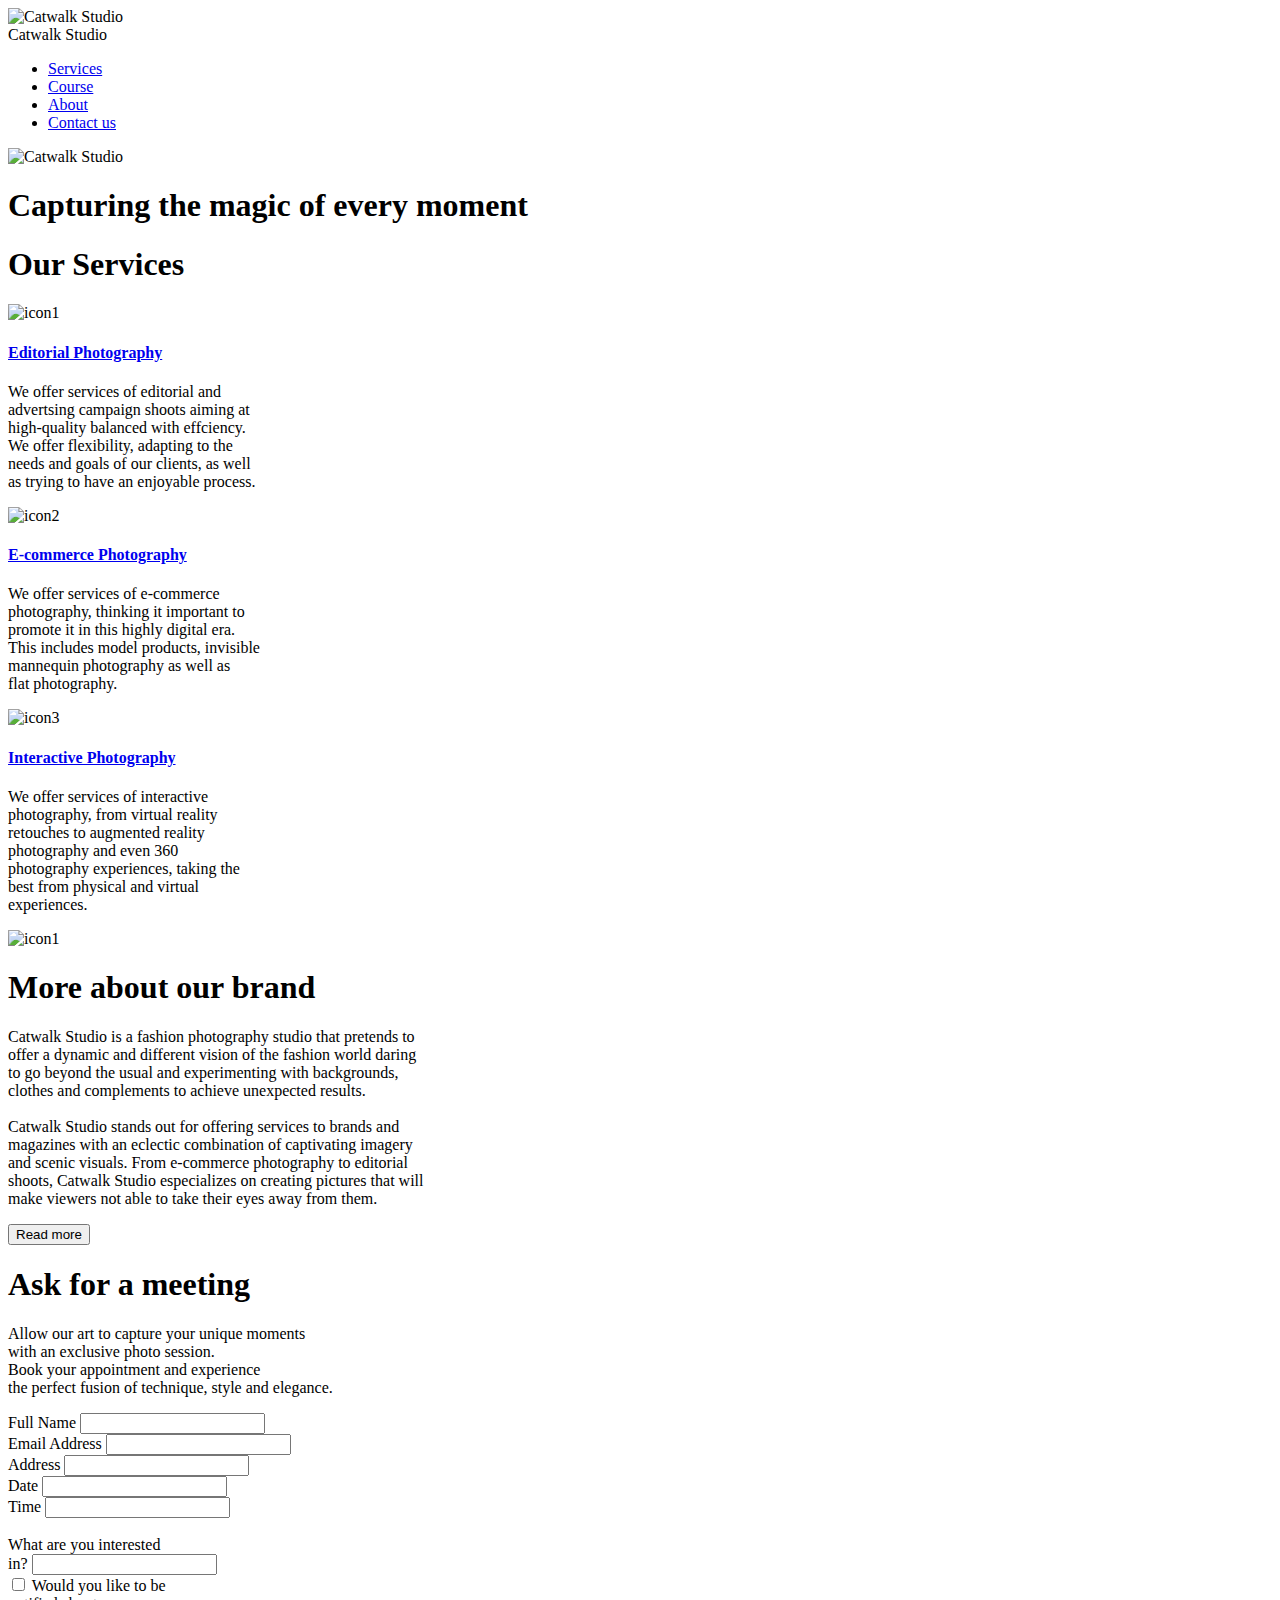
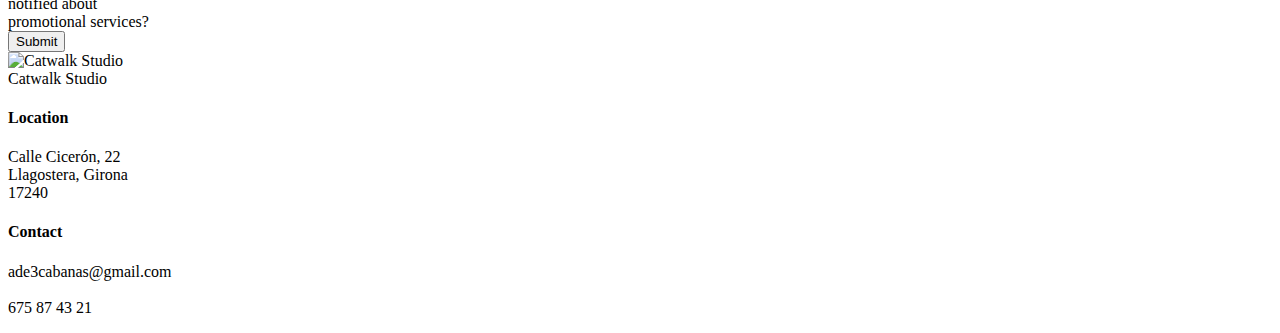
==== index.html @ 2f28ed2b "Add files via upload" ====
<!DOCTYPE html>
<html lang="en">

<head>
    <meta charset="UTF-8">
    <meta name="viewport" content="width=device-width, initial-scale=1.0">
    <title>Catwalk Studio</title>
    <link rel="preconnect" href="https://fonts.googleapis.com">
<link rel="preconnect" href="https://fonts.gstatic.com" crossorigin>
<link href="https://fonts.googleapis.com/css2?family=Bonbon&family=Bruno+Ace&display=swap" rel="stylesheet">
<link rel="preconnect" href="https://fonts.googleapis.com">
<link rel="preconnect" href="https://fonts.gstatic.com" crossorigin>
<link href="https://fonts.googleapis.com/css2?family=Bonbon&family=Bruno+Ace&family=Kulim+Park:ital,wght@0,200;0,300;0,400;0,600;0,700;1,200;1,300;1,400;1,600;1,700&display=swap" rel="stylesheet">
<link rel="preconnect" href="https://fonts.googleapis.com">
<link rel="preconnect" href="https://fonts.gstatic.com" crossorigin>
<link href="https://fonts.googleapis.com/css2?family=Bonbon&family=Bruno+Ace&family=Bruno+Ace+SC&family=Kulim+Park:ital,wght@0,200;0,300;0,400;0,600;0,700;1,200;1,300;1,400;1,600;1,700&display=swap" rel="stylesheet">
    <link rel="stylesheet" href="css/main.css">
</head>
<body>
    <header class="header">
        <div class="logo">
            <img src="Images/Website logo.png" alt="Catwalk Studio">
        </div>
        <div class="website-name">Catwalk Studio</div>
        <div class="menu">
            <nav>
                <ul>
                    <li>
                        <a href="Services.html">Services</a> 
                    </li>
                    <li>
                        <a href="Course.html">Course</a>
                    </li>
                    <li>
                        <a href="About.html">About</a>
                    </li>
                    <li>
                        <a href="Contact-us.html">Contact us</a>
                    </li>
                </ul>
            </nav>
        </div>
        <script src="js/main.js"></script>
    </header>
    <section class="banner">
        <div class="container">
            <img src="Images/Homepage main image.png" alt="Catwalk Studio">
            <h1>Capturing the magic of every moment</h1>
        </div>
        <script src="js/main.js"></script>
    </section>
    <section class="Services">
        <div class="container">
            <h1>Our Services</h1>
            <div class="items-box1">
                <div class="item1">
                   <img src="Images/Service image 1.png" alt="icon1">
                   <a href="Editorial-photography.html">
                    <h4>Editorial Photography</h4>
                   </a>
                   <p>We offer services of editorial and <br>
                    advertsing campaign shoots aiming at <br>
                    high-quality balanced with effciency. <br>
                    We offer flexibility, adapting to the <br>
                    needs and goals of our clients, as well <br>
                    as trying to have an enjoyable process.</p>
                </div>
                <div class="item2">
                   <img src="Images/Service image 2.png" alt="icon2">
                   <a href="E-commerce-photography.html">
                    <h4>E-commerce Photography</h4>
                   </a>
                   <p>We offer services of e-commerce <br>
                    photography, thinking it important to <br>
                    promote it in this highly digital era. <br>
                    This includes model products, invisible <br>
                    mannequin photography as well as <br>
                    flat photography.</p>
               </div>
               <div class="item3">
                   <img src="Images/Service image 3.png" alt="icon3">
                   <a href="Interactive-photography.html">
                    <h4>Interactive Photography</h4>
                   </a>
                   <p>We offer services of interactive <br>
                    photography, from virtual reality <br>
                    retouches to augmented reality <br>
                    photography and even 360 <br>
                    photography experiences, taking the <br>
                    best from physical and virtual <br>
                    experiences.</p>
               </div>
           </div>
           <script src="js/main.js"></script>
        </div>
    </section>
    <section class="About">
        <div class="container">
            <div class="items-box2">
                <div class="item1">
                    <img src="Images/About image.png" alt="icon1">
                </div>
                <div class="item2">
                    <h1>More about our brand</h1>
                    <p>Catwalk Studio is a fashion photography studio that pretends to <br>
                        offer a dynamic and different vision of the fashion world daring <br>
                        to go beyond the usual and experimenting with backgrounds, <br>
                        clothes and complements to achieve unexpected results. <br> <br>
                        Catwalk Studio stands out for offering services to brands and <br>
                        magazines with an eclectic combination of captivating imagery <br>
                        and scenic visuals. From e-commerce photography to editorial <br>
                        shoots, Catwalk Studio especializes on creating pictures that will <br>
                        make viewers not able to take their eyes away from them.</p>
                    <a href="About.html">
                        <button>Read more</button>
                    </a>                          
                </div>
            </div>
            <script src="js/main.js"></script>
        </div>
    </section>
    <section class="Meeting">
        <div class="container">
            <div class="items-box3">
                <div class="item">
                    <h1>Ask for a meeting</h1>
                    <p>Allow our art to capture your unique moments <br>
                        with an exclusive photo session. <br>
                        Book your appointment and experience <br>
                        the perfect fusion of technique, style and elegance.</p>
                </div>
                <div class="form">
                    <div class="input1">
                        <label for="input1">Full Name</label>
                        <input type="text" id="input1" name="name" />
                    </div>
                    <div class="input2">
                        <label for="input2">Email Address</label>
                        <input type="text" id="input2" name="name" />
                    </div>
                    <div class="input3">
                        <label for="input3">Address</label>
                        <input type="text" id="input3" name="name" />
                    </div>
                    <div class="input4">
                        <label for="input4">Date</label>
                        <input type="text" id="input4" name="name" />
                    </div>
                    <div class="input5">
                        <label for="input5">Time</label>
                        <input type="text" id="input5" name="name" />
                    </div> <br>
                    <div class="input6">
                        <label for="input6">What are you interested <br>
                                            in?</label>
                        <input type="text" id="input6" name="name" />
                    </div>
                    <div class="checkbox">
                        <input type="checkbox" id="message" name="message" value="message">
                        <label for="message">Would you like to be <br>
                                              notified about <br>
                                              promotional services?</label>
                    </div>
                    <a href="We'll-contact-you-soon!.html">
                        <button>Submit</button>
                    </a>    
                </div>
                <script src="js/main.js"></script>
            </div>
        </div>
    </section>
    <section class="Footer">
        <div class="container">
            <div class="items-box4">
                <div class="item">
                    <div class="logo">
                        <img src="Images/Website logo.png" alt="Catwalk Studio">
                    </div>
                    <div class="website-name">Catwalk Studio</div>
                </div>
                <div class="col1">
                    <h4>Location</h4>
                    <p>Calle Cicerón, 22 <br>
                        Llagostera, Girona <br>
                        17240</p>
                </div>
                <div class="col2">
                    <h4>Contact</h4>
                    <p>ade3cabanas@gmail.com <br> <br>
                        675 87 43 21</p>
                </div>
            </div>
            <script src="js/main.js"></script>
        </div>
    </section>
</body>

</html>
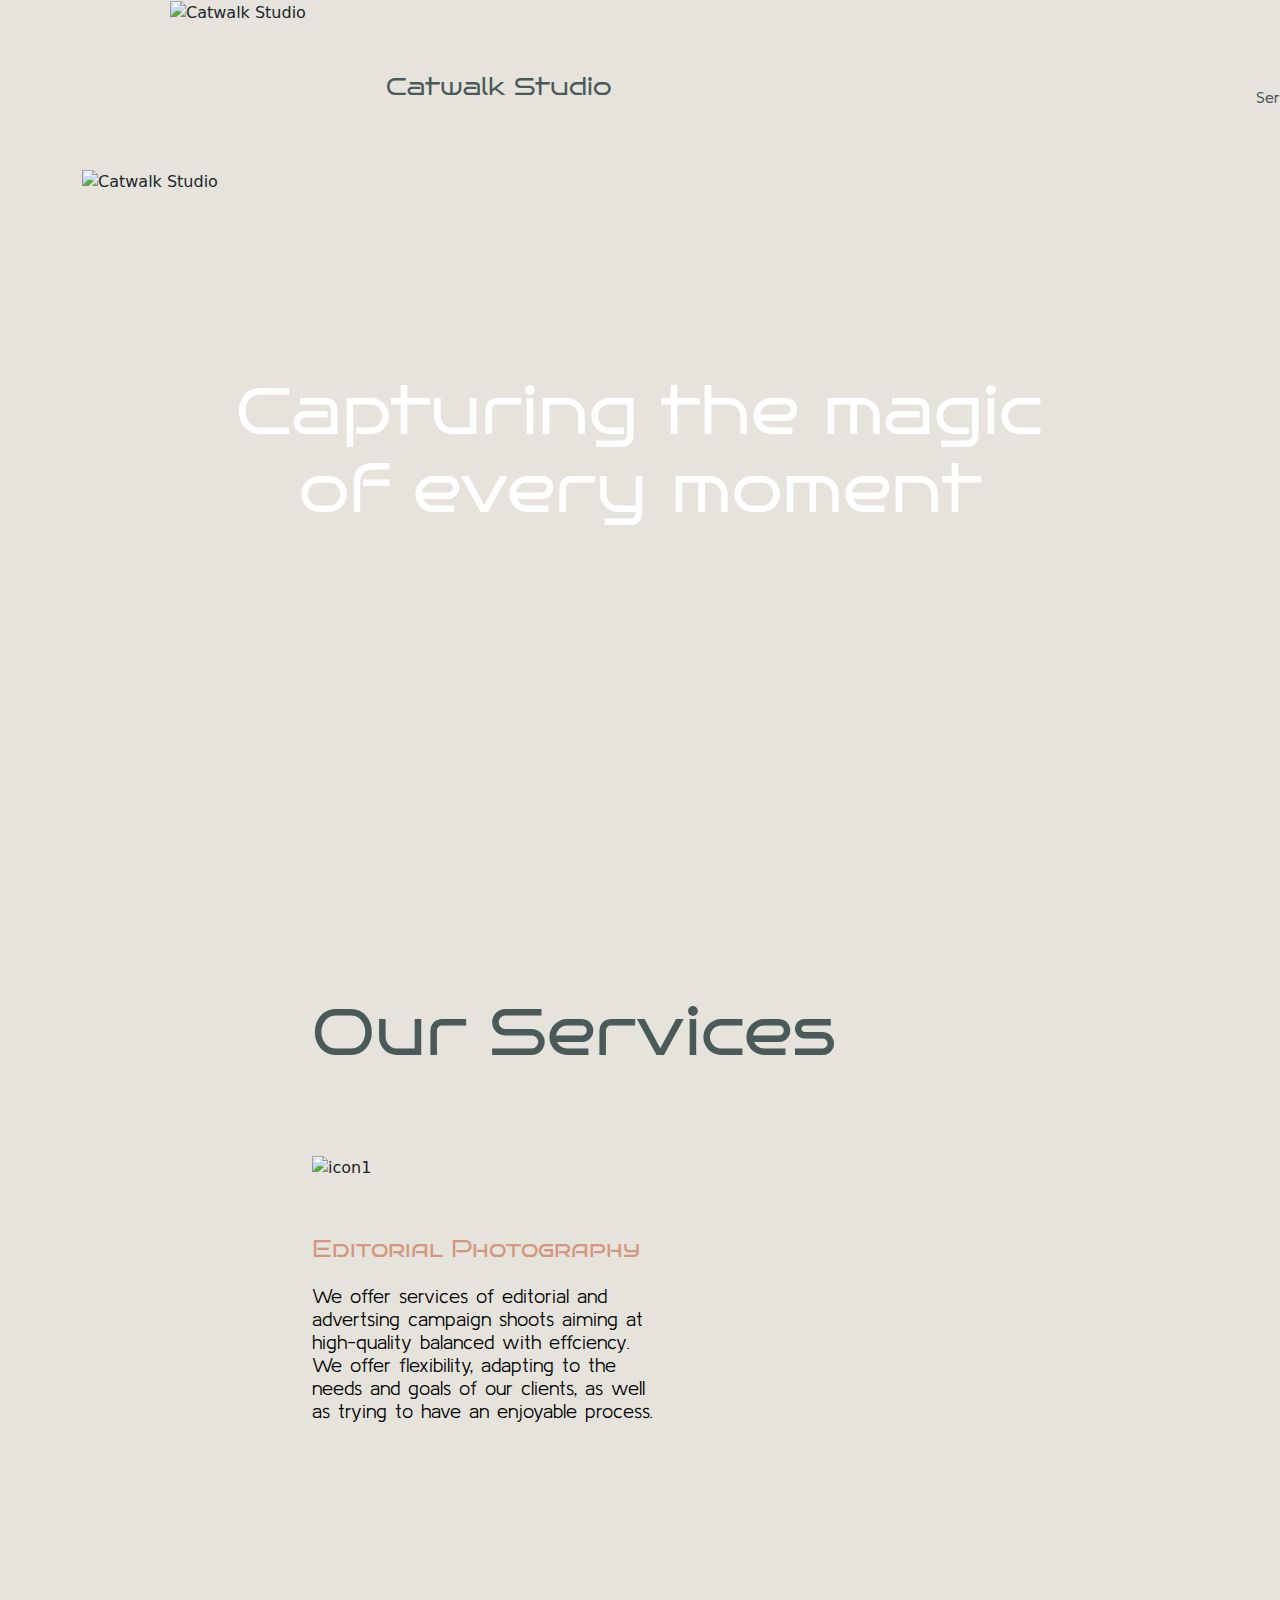
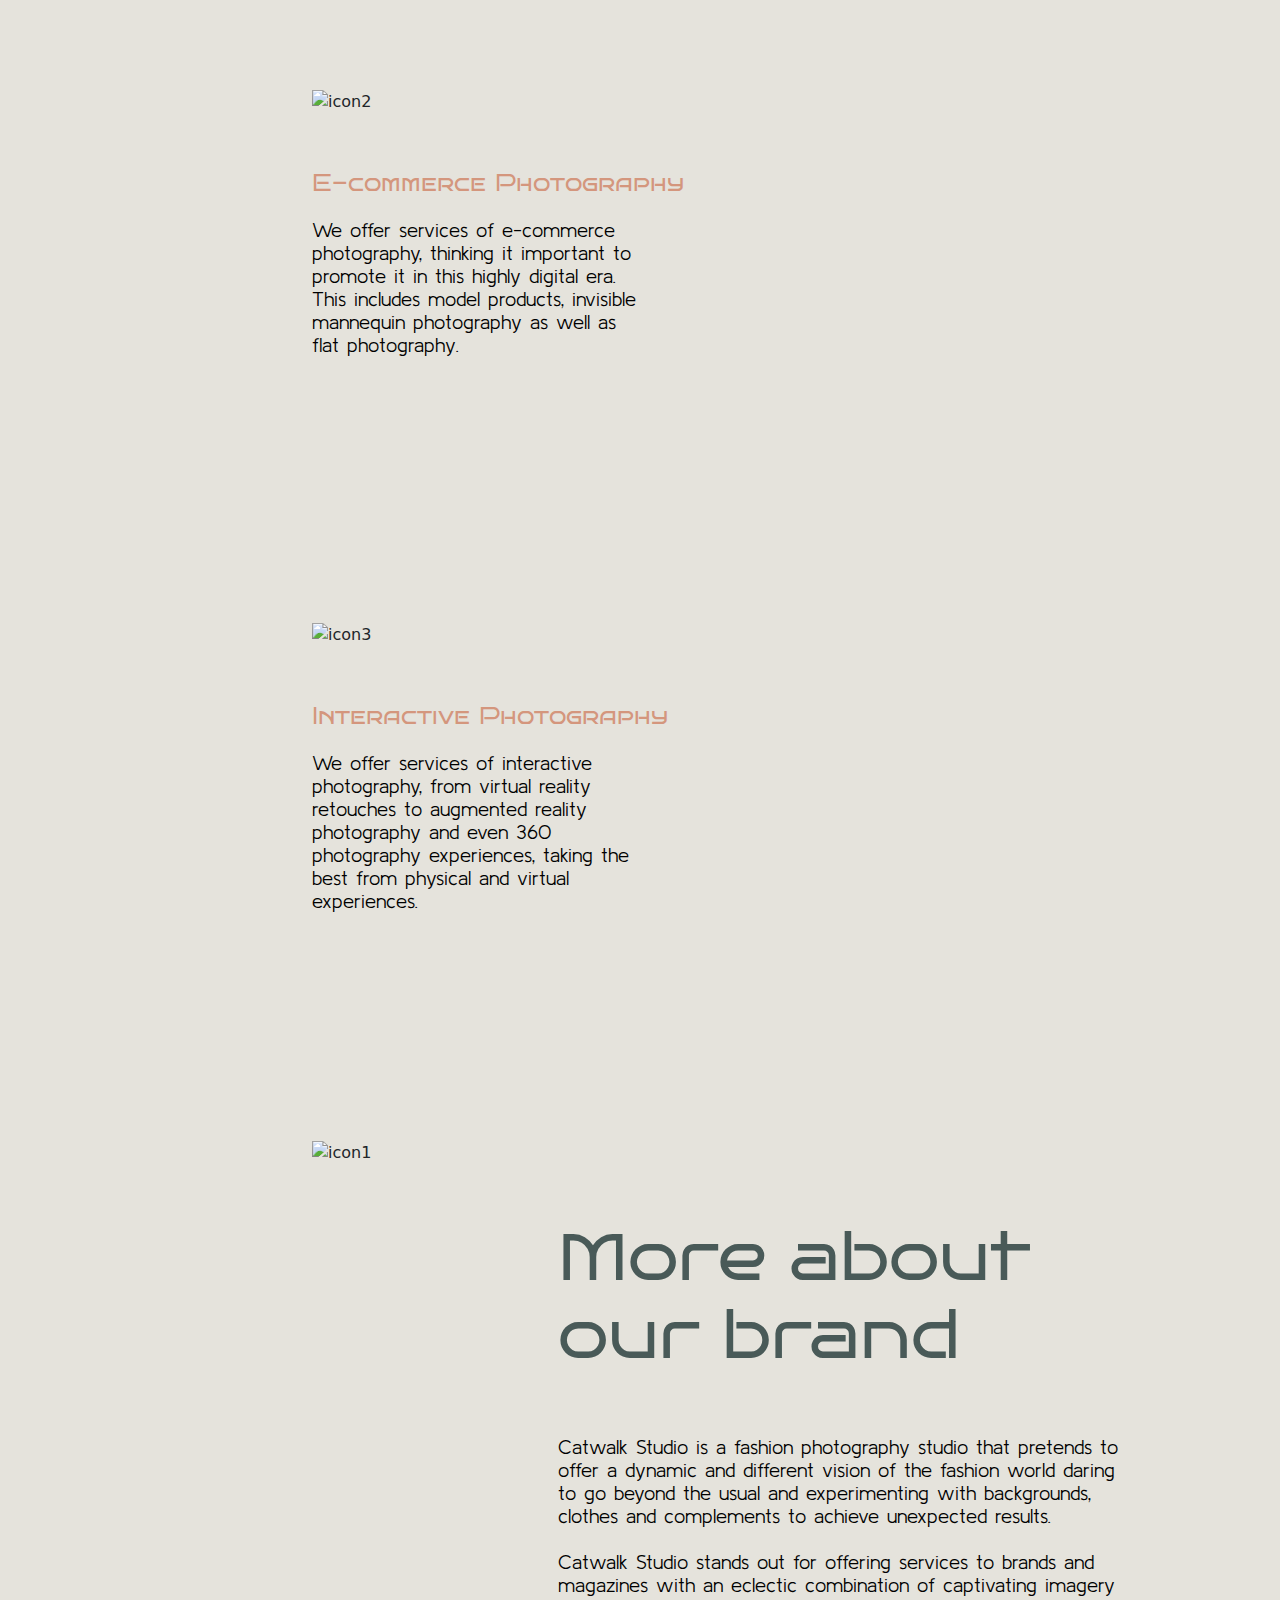
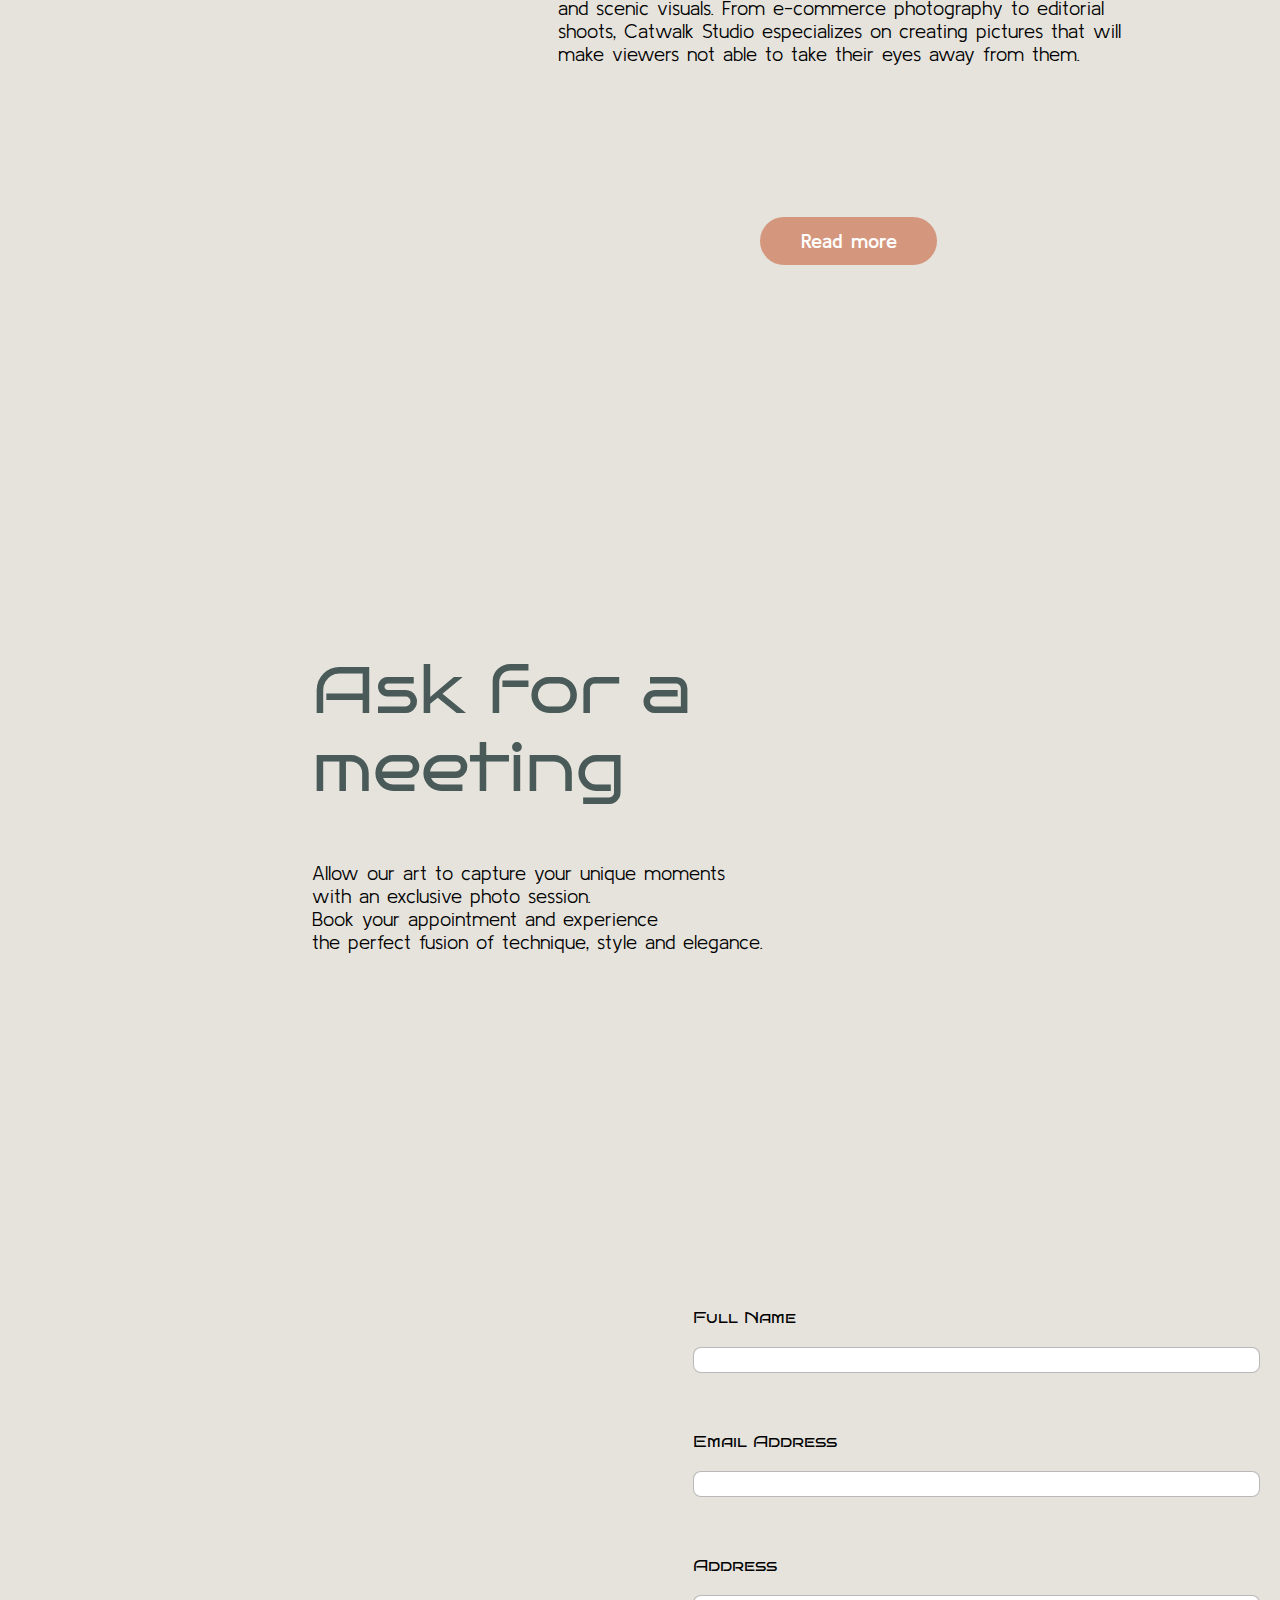
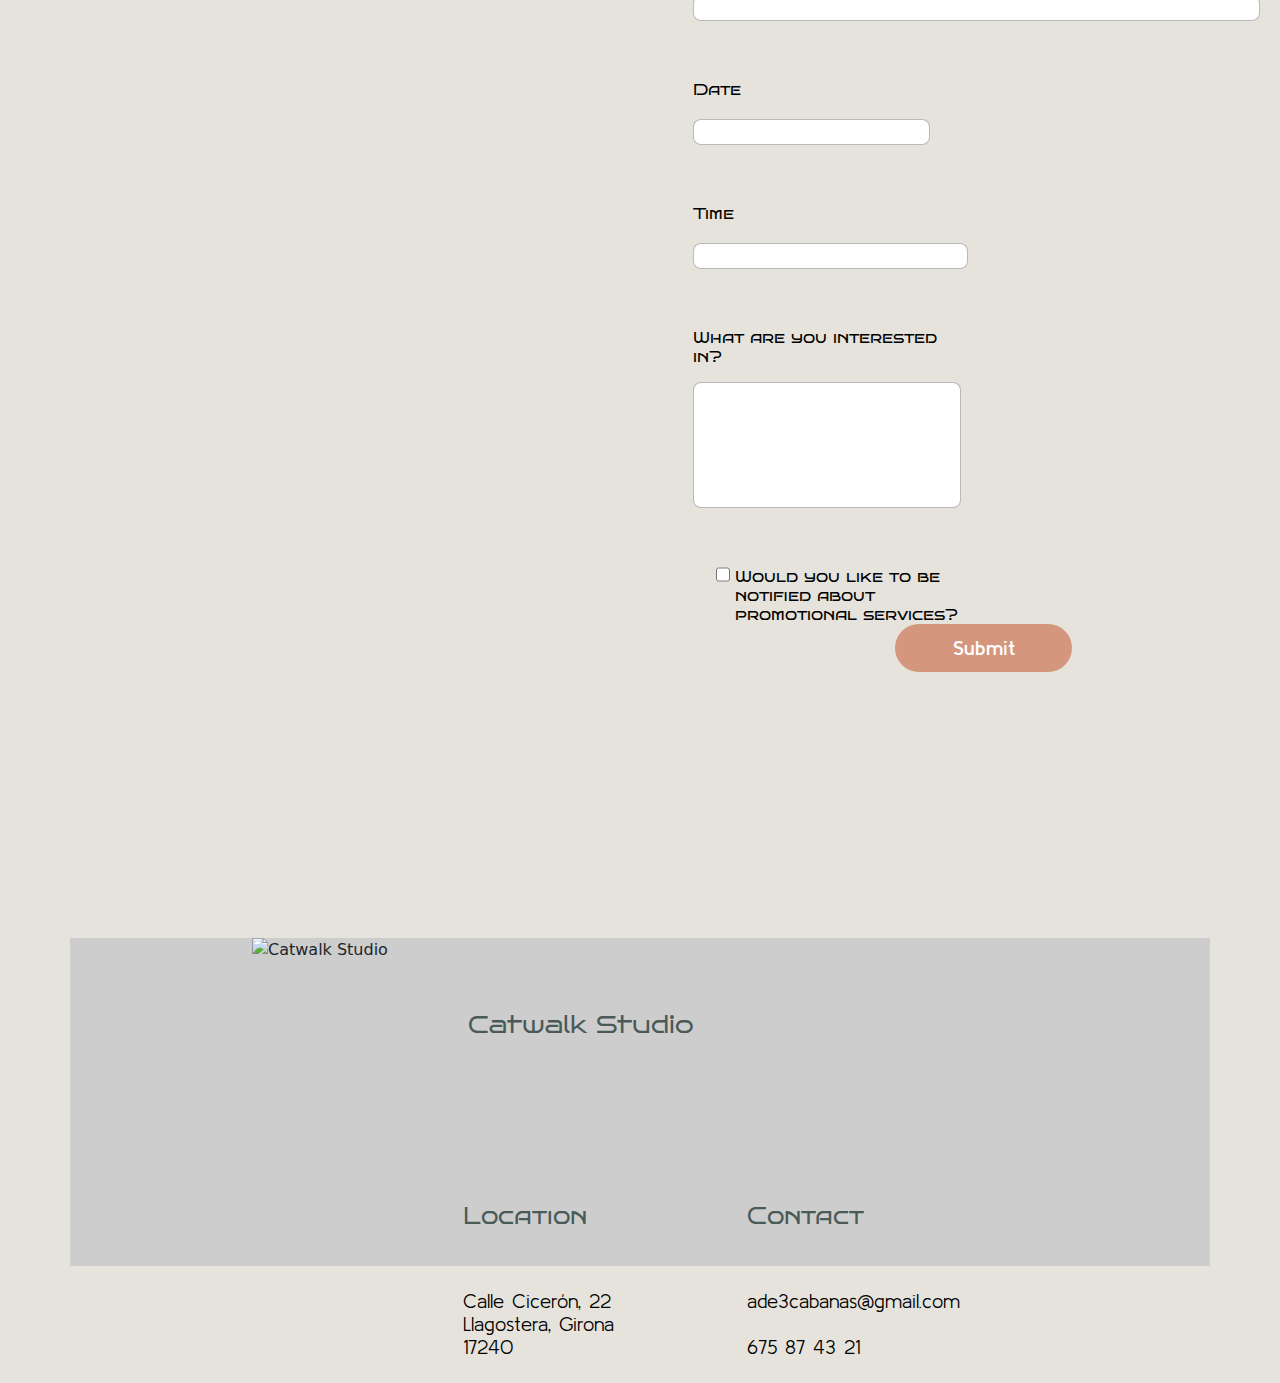
==== commit a4457f37: "confirm" ====
--- a/index.html
+++ b/index.html
@@ -14,6 +14,9 @@
 <link rel="preconnect" href="https://fonts.googleapis.com">
 <link rel="preconnect" href="https://fonts.gstatic.com" crossorigin>
 <link href="https://fonts.googleapis.com/css2?family=Bonbon&family=Bruno+Ace&family=Bruno+Ace+SC&family=Kulim+Park:ital,wght@0,200;0,300;0,400;0,600;0,700;1,200;1,300;1,400;1,600;1,700&display=swap" rel="stylesheet">
+<link href="https://cdn.jsdelivr.net/npm/bootstrap@5.3.3/dist/css/bootstrap.min.css" rel="stylesheet"
+integrity="sha384-QWTKZyjpPEjISv5WaRU9OFeRpok6YctnYmDr5pNlyT2bRjXh0JMhjY6hW+ALEwIH" crossorigin="anonymous">
+<link rel="stylesheet" href="css/css-for-bootstrap.css">
     <link rel="stylesheet" href="css/main.css">
 </head>
 <body>
--- a/css/main.css
+++ b/css/main.css
@@ -0,0 +1,526 @@
+body{
+    margin: 0px;
+    background-color: #E5E3DC;
+}
+
+.logo{
+    width: 100%;
+position: relative;
+max-width: 100%;
+overflow: hidden;
+height: 169.8px;
+object-fit: cover;
+width: 230.62px;
+margin-left: 170px;
+}
+
+.website-name {
+    width: 253.2px;
+    position: relative;
+    font-size: 24.19px;
+        font-family: "Bruno Ace", serif;
+        font-weight: 400;
+        font-style: normal;      
+    color: #495a58;
+    text-align: left;
+    display: inline-block;
+    height: 49.6px;
+    margin-left: 385.82px;
+    vertical-align: top;
+    margin-top: -100.8px;
+}
+.header{
+    width: 1170px;
+    height: 169.775px;
+    flex-shrink: 0;
+}
+
+ul {
+    list-style-type: none;
+    margin: 0;
+    padding: 0;
+    overflow: hidden;
+}
+  
+  li {
+    float: left;
+}
+  
+  li a {
+    display: block;
+    color: var(--Dark-green, #495a58);
+    text-align: center;
+    padding: 14px 16px;
+    text-decoration: none;
+    font-family: "Kulim Park";
+font-size: 16px;
+font-style: normal;
+font-weight: 400;
+line-height: normal;
+}
+
+nav{
+    display: flex;
+width: 400.188px;
+height: 17.168px;
+justify-content: center;
+align-items: flex-start;
+gap: 31px;
+flex-shrink: 0;
+margin-left: 1217px;
+margin-top: -119.6px;
+}
+
+.banner img{
+    width: 1400px;
+height: 713px;
+flex-shrink: 0;
+margin: 0 auto;
+display: block;
+}
+
+.banner h1{
+    display: flex;
+width: 917.932px;
+height: 162.507px;
+flex-direction: column;
+justify-content: center;
+flex-shrink: 0;
+color: #FFF;
+text-align: center;
+/* h1-Desktop */
+font-family: "Bruno Ace";
+font-size: 65.14px;
+font-style: normal;
+font-weight: 400;
+line-height: normal;
+position: absolute;
+top: 50%;
+left: 50%;
+transform: translate(-50%, -50%);
+}
+
+.About a{
+    text-decoration: none;
+}
+
+.Services h1{
+    width: 600px;
+height: 58px;
+flex-shrink: 0;
+color: var(--Dark-green, #495A58);
+/* h1-Desktop */
+font-family: "Bruno Ace";
+font-size: 65.14px;
+font-style: normal;
+font-weight: 400;
+line-height: normal;
+margin-left: 230px;
+margin-top: 110px;
+}
+
+.Services .items-box1 .item1 a{
+    text-decoration: none;
+}
+
+.Services .items-box1 .item2 a{
+    text-decoration: none;
+}
+
+.Services .items-box1 .item3 a{
+    text-decoration: none;
+}
+
+.items-box1{
+    display: flex;
+    flex-wrap: wrap;
+    gap: 136px;
+    margin-top: 105px;
+    margin-left: 230px;
+}
+
+.items-box1 img{
+    width: 386px;
+height: 429px;
+flex-shrink: 0;
+}
+
+.items-box1 h4{
+    width: 386px;
+height: 49px;
+flex-shrink: 0;
+color: var(--Pink, #D4967D);
+/* h4-Desktop */
+font-family: "Bruno Ace SC";
+font-size: 23px;
+font-style: normal;
+font-weight: 400;
+line-height: normal;
+margin-top: 55px;
+margin-bottom: 0px;
+}
+
+.items-box1 p{
+    width: 344.191px;
+height: 253px;
+flex-shrink: 0;
+color: var(--Black, #000);
+/* Paragraph-Desktop */
+font-family: "Kulim Park";
+font-size: 20px;
+font-style: normal;
+font-weight: 300;
+line-height: normal;
+margin-top: 0px;
+}
+
+.items-box2{
+    display: flex;
+    flex-wrap: wrap;
+    gap: 53px;
+    margin-left: 230px;
+    margin-top: 120px;
+}
+
+.items-box2 img{
+    width: 585px;
+height: 641px;
+flex-shrink: 0;
+}
+
+.items-box2 h1{
+    width: 633px;
+height: 166px;
+flex-shrink: 0;
+color: var(--Dark-green, #495A58);
+/* h1-Desktop */
+font-family: "Bruno Ace";
+font-size: 65.14px;
+font-style: normal;
+font-weight: 400;
+line-height: normal;
+margin-bottom: 51px;
+margin-top: 0px;
+}
+
+.items-box2 p{
+    width: 574px;
+height: 353px;
+flex-shrink: 0;
+color: var(--Black, #000);
+/* Paragraph-Desktop */
+font-family: "Kulim Park";
+font-size: 20px;
+font-style: normal;
+font-weight: 300;
+line-height: normal;
+margin-bottom: 0px;
+}
+
+.items-box2 button{
+    width: 197.23px;
+height: 54.219px;
+flex-shrink: 0;
+border-radius: 25px;
+margin-top: 29px;
+display: flex;
+width: 177px;
+height: 48px;
+justify-content: center;
+flex-shrink: 0;
+color: #FFF;
+border: 0px;
+/* Button-Desktop */
+font-family: "Kulim Park";
+font-size: 20px;
+font-style: normal;
+font-weight: 600;
+line-height: normal;
+background: var(--Pink, #D4967D);
+align-items: center;
+}
+
+.items-box2 .item2{
+    margin-left: 246px;
+}
+
+.items-box3{
+    display: flex;
+    flex-wrap: wrap;
+    gap: 53px;
+    margin-left: 230px;
+}
+
+.items-box3 .item{
+    margin-top: 386px;
+}
+
+.items-box3 .item h1{
+    width: 433px;
+height: 166px;
+flex-shrink: 0;
+color: var(--Dark-green, #495A58);
+/* h1-Desktop */
+font-family: "Bruno Ace";
+font-size: 65.14px;
+font-style: normal;
+font-weight: 400;
+line-height: normal;
+margin-bottom: 44px;
+}
+
+.items-box3 .item p{
+    color: var(--Black, #000);
+/* Paragraph-Desktop */
+font-family: "Kulim Park";
+font-size: 20px;
+font-style: normal;
+font-weight: 300;
+line-height: normal;
+margin-top: 0px;
+}
+
+.items-box3 .form{
+    margin-top: 286px;
+    margin-left: 381px;
+}
+
+.items-box3 .form label{
+    width: 283.262px;
+height: 31px;
+flex-shrink: 0;
+color: var(--Black, #000);
+/* label */
+font-family: "Bruno Ace SC";
+font-size: 16px;
+font-style: normal;
+font-weight: 400;
+line-height: normal;
+display: block;
+margin-bottom: 8px;
+}
+
+.items-box3 .form input{
+    display: flex;
+width: 566.524px;
+height: 21px;
+padding: 12px;
+align-items: flex-start;
+gap: 8px;
+flex-shrink: 0;
+border-radius: 8px;
+border: 1px solid var(--text_placeholder_color, rgba(128, 128, 128, 0.55));
+color: var(--Dark-grey, var(--text_placeholder_color, rgba(128, 128, 128, 0.55)));
+font-family: "Kulim Park";
+font-size: 16px;
+font-style: normal;
+font-weight: 400;
+line-height: 20px; /* 125% */
+margin-bottom: 59px;
+}
+
+.items-box3 .form .input4 input{
+    display: flex;
+width: 237px;
+height: 21px;
+flex-direction: column;
+align-items: flex-start;
+gap: 8px;
+flex-shrink: 0;
+}
+
+.items-box3 .form .input5 input{
+    display: flex;
+width: 275px;
+height: 21px;
+flex-direction: column;
+align-items: flex-start;
+gap: 8px;
+flex-shrink: 0;
+}
+
+.items-box3 .form .input4{
+    display: inline-block;
+}
+
+.items-box3 .form .input5{
+    display: inline-block;
+}
+
+.items-box3 .form .input6 input{
+    display: flex;
+width: 267.622px;
+height: 126px;
+padding: 12px;
+justify-content: space-between;
+align-items: flex-start;
+flex-shrink: 0;
+margin-top: 23px;
+}
+
+.items-box3 .form .checkbox{
+    display: inline-block;
+    margin-left: 20px;
+}
+
+.items-box3 .form .input6{
+    display: inline-block;
+}
+
+.items-box3 .form .checkbox{
+    display: flex;
+width: 260.671px;
+height: 28px;
+padding: 0px 0.869px 0px 3.476px;
+justify-content: center;
+align-items: center;
+gap: 12.165px;
+flex-shrink: 0;
+display: inline-block;
+vertical-align: top;
+}
+
+.items-box3 .form .checkbox input{
+    width: 13.034px;
+height: 15px;
+flex-shrink: 0;
+border-radius: 5px;
+border: 1px solid var(--Black, #000);
+display: inline-block;
+vertical-align: top;
+}
+
+.items-box3 .form .checkbox label{
+    width: 231.128px;
+height: 28px;
+flex-shrink: 0;
+color: var(--Black, #000);
+text-align: justify;
+/* label */
+font-family: "Bruno Ace SC";
+font-size: 16px;
+font-style: normal;
+font-weight: 400;
+line-height: normal;
+display: inline-block;
+}
+
+button{
+    width: 171.374px;
+height: 54.219px;
+flex-shrink: 0;
+border-radius: 25px;
+margin-top: 29px;
+display: flex;
+width: 177px;
+height: 48px;
+justify-content: center;
+flex-shrink: 0;
+color: #FFF;
+border: 0px;
+/* Button-Desktop */
+font-family: "Kulim Park";
+font-size: 20px;
+font-style: normal;
+font-weight: 600;
+line-height: normal;
+background: var(--Pink, #D4967D);
+align-items: center;
+margin-left: 202px;
+transition: background-color 0.3s; /* to create a transition in a background-color style */
+transition: color 0.3s; /* to create a transition in a background-color style */
+}
+
+button:hover{
+    background-color: white
+}
+
+button:hover{
+    color: #d4967d;
+}
+
+.Meeting a{
+    text-decoration: none;
+}
+
+.Footer .container{
+    width: 100%;
+    height: 328px;
+    background-color: #CDCDCD;
+    margin-top: 266px;
+}
+
+.Footer .item{
+    display: inline-block;
+}
+
+.Footer .col1{
+    display: inline-block;
+    vertical-align: top;
+    margin-top: 70px;
+    margin-left: 381px;
+}
+
+.Footer .col1 h4{
+    margin-top: 0px;
+    width: 279px;
+height: 59px;
+flex-shrink: 0;
+color: var(--Dark-green, #495A58);
+/* h4-Desktop */
+font-family: "Bruno Ace SC";
+font-size: 23px;
+font-style: normal;
+font-weight: 400;
+line-height: normal;
+margin-bottom: 0px;
+}
+
+.Footer .col1 p{
+    width: 175px;
+height: 78px;
+flex-shrink: 0;
+color: var(--Black, #000);
+/* Paragraph-Desktop */
+font-family: "Kulim Park";
+font-size: 20px;
+font-style: normal;
+font-weight: 300;
+line-height: normal;
+margin-top: 28px;
+}
+
+.Footer .col2{
+    display: inline-block;
+    vertical-align: top;
+    margin-top: 70px;
+}
+
+.Footer .col2 h4{
+    margin-top: 0px;
+    width: 279px;
+height: 59px;
+flex-shrink: 0;
+color: var(--Dark-green, #495A58);
+/* h4-Desktop */
+font-family: "Bruno Ace SC";
+font-size: 23px;
+font-style: normal;
+font-weight: 400;
+line-height: normal;
+margin-bottom: 0px;
+}
+
+.Footer .col2 p{
+    width: 279px;
+height: 78px;
+flex-shrink: 0;
+color: var(--Black, #000);
+/* Paragraph-Desktop */
+font-family: "Kulim Park";
+font-size: 20px;
+font-style: normal;
+font-weight: 300;
+line-height: normal;
+margin-top: 28px;
+}
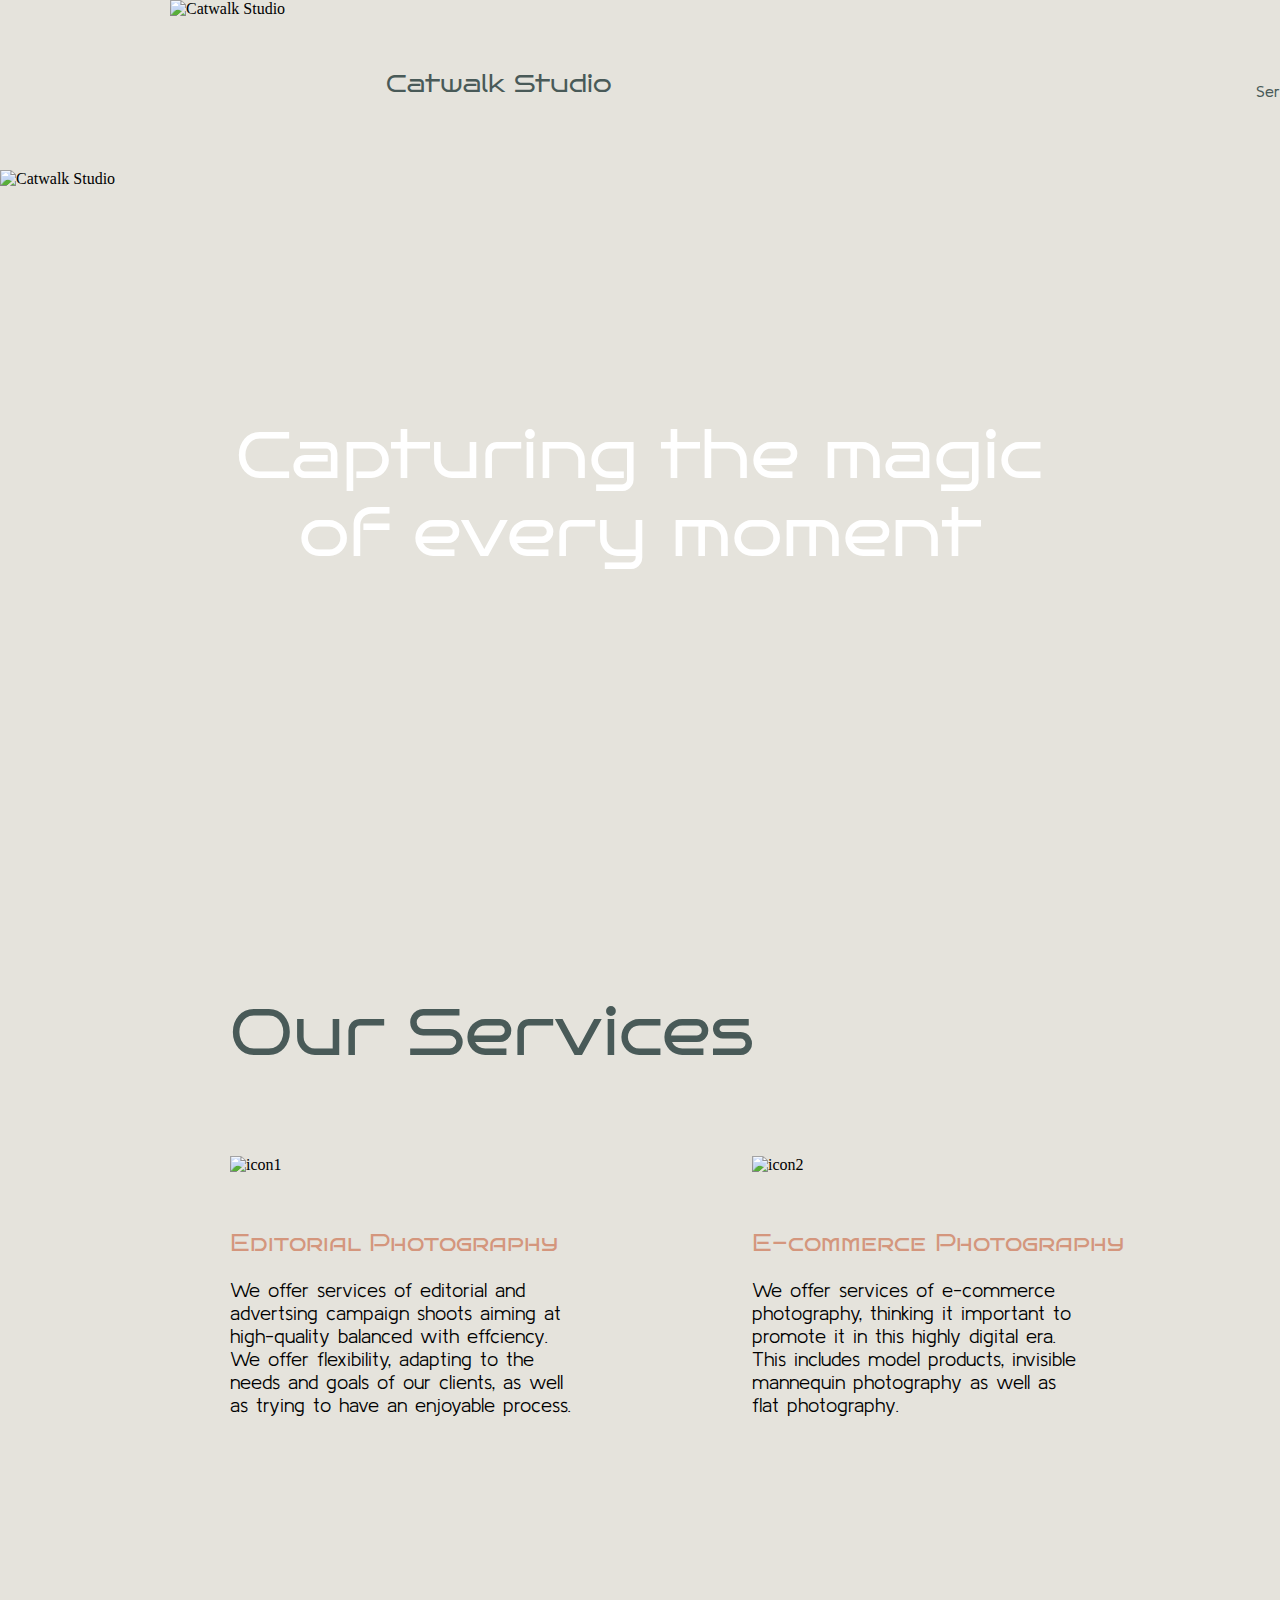
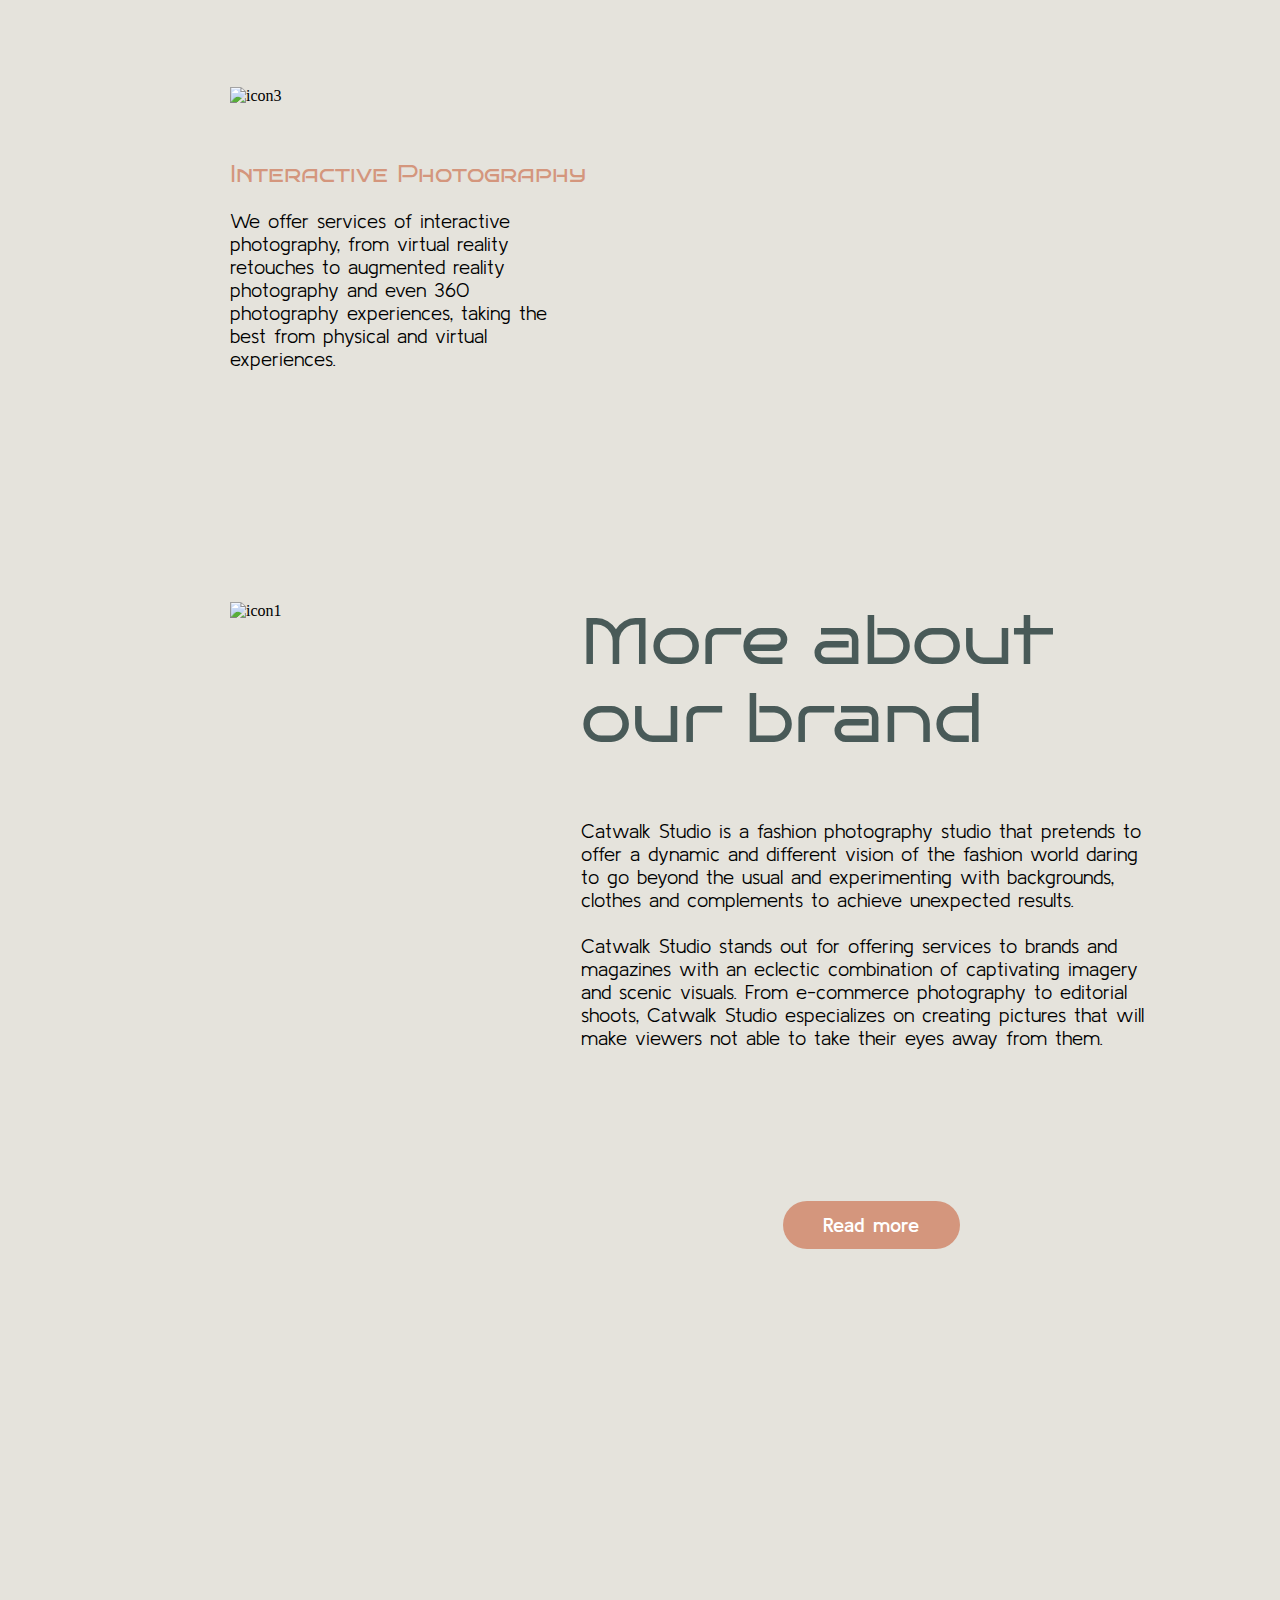
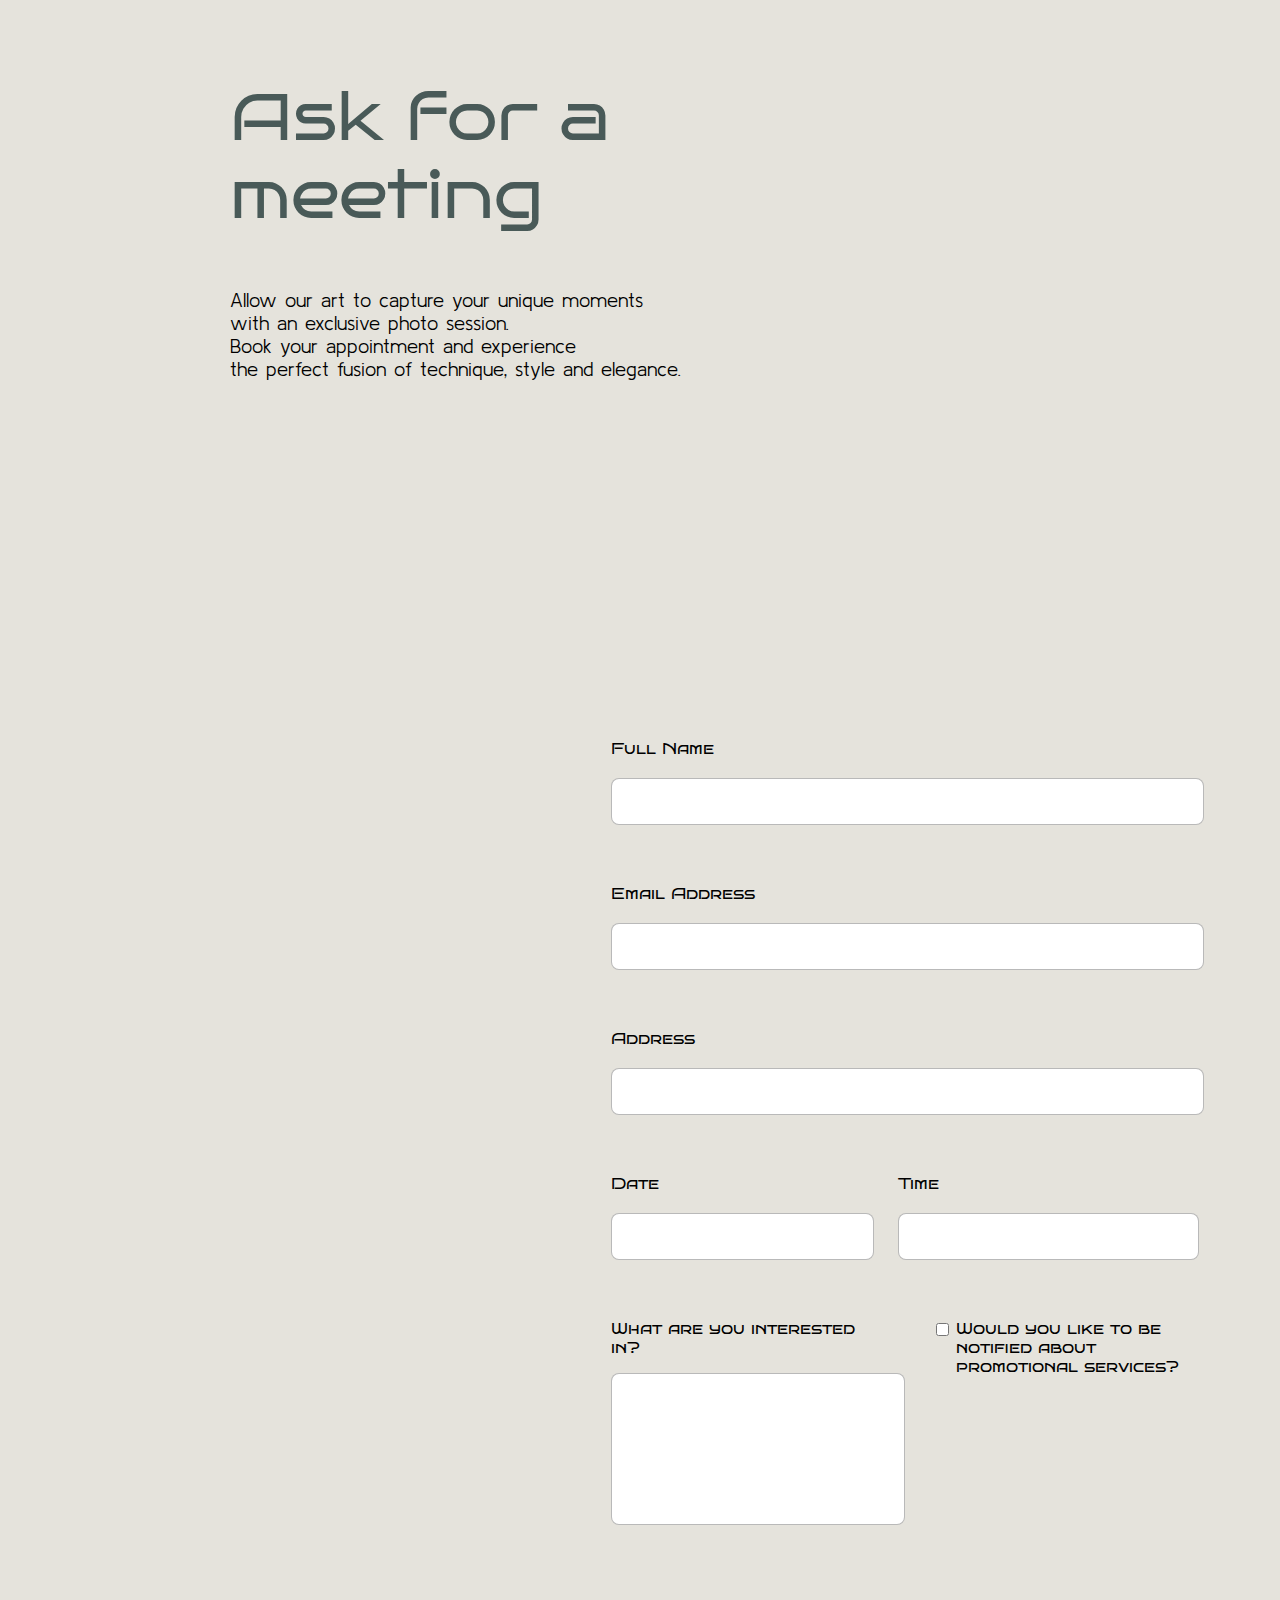
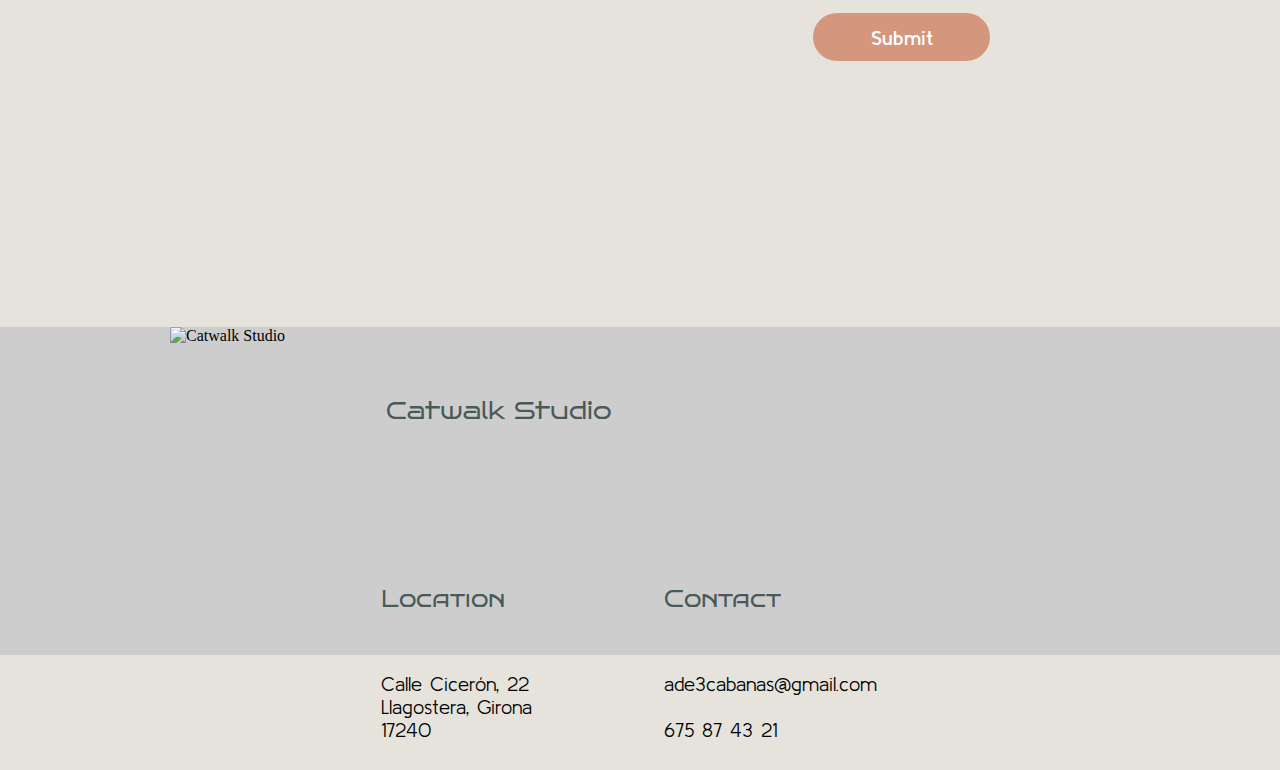
==== commit c966473d: "Update index.html" ====
--- a/index.html
+++ b/index.html
@@ -14,9 +14,6 @@
 <link rel="preconnect" href="https://fonts.googleapis.com">
 <link rel="preconnect" href="https://fonts.gstatic.com" crossorigin>
 <link href="https://fonts.googleapis.com/css2?family=Bonbon&family=Bruno+Ace&family=Bruno+Ace+SC&family=Kulim+Park:ital,wght@0,200;0,300;0,400;0,600;0,700;1,200;1,300;1,400;1,600;1,700&display=swap" rel="stylesheet">
-<link href="https://cdn.jsdelivr.net/npm/bootstrap@5.3.3/dist/css/bootstrap.min.css" rel="stylesheet"
-integrity="sha384-QWTKZyjpPEjISv5WaRU9OFeRpok6YctnYmDr5pNlyT2bRjXh0JMhjY6hW+ALEwIH" crossorigin="anonymous">
-<link rel="stylesheet" href="css/css-for-bootstrap.css">
     <link rel="stylesheet" href="css/main.css">
 </head>
 <body>
@@ -198,4 +195,4 @@
     </section>
 </body>
 
-</html>+</html>
